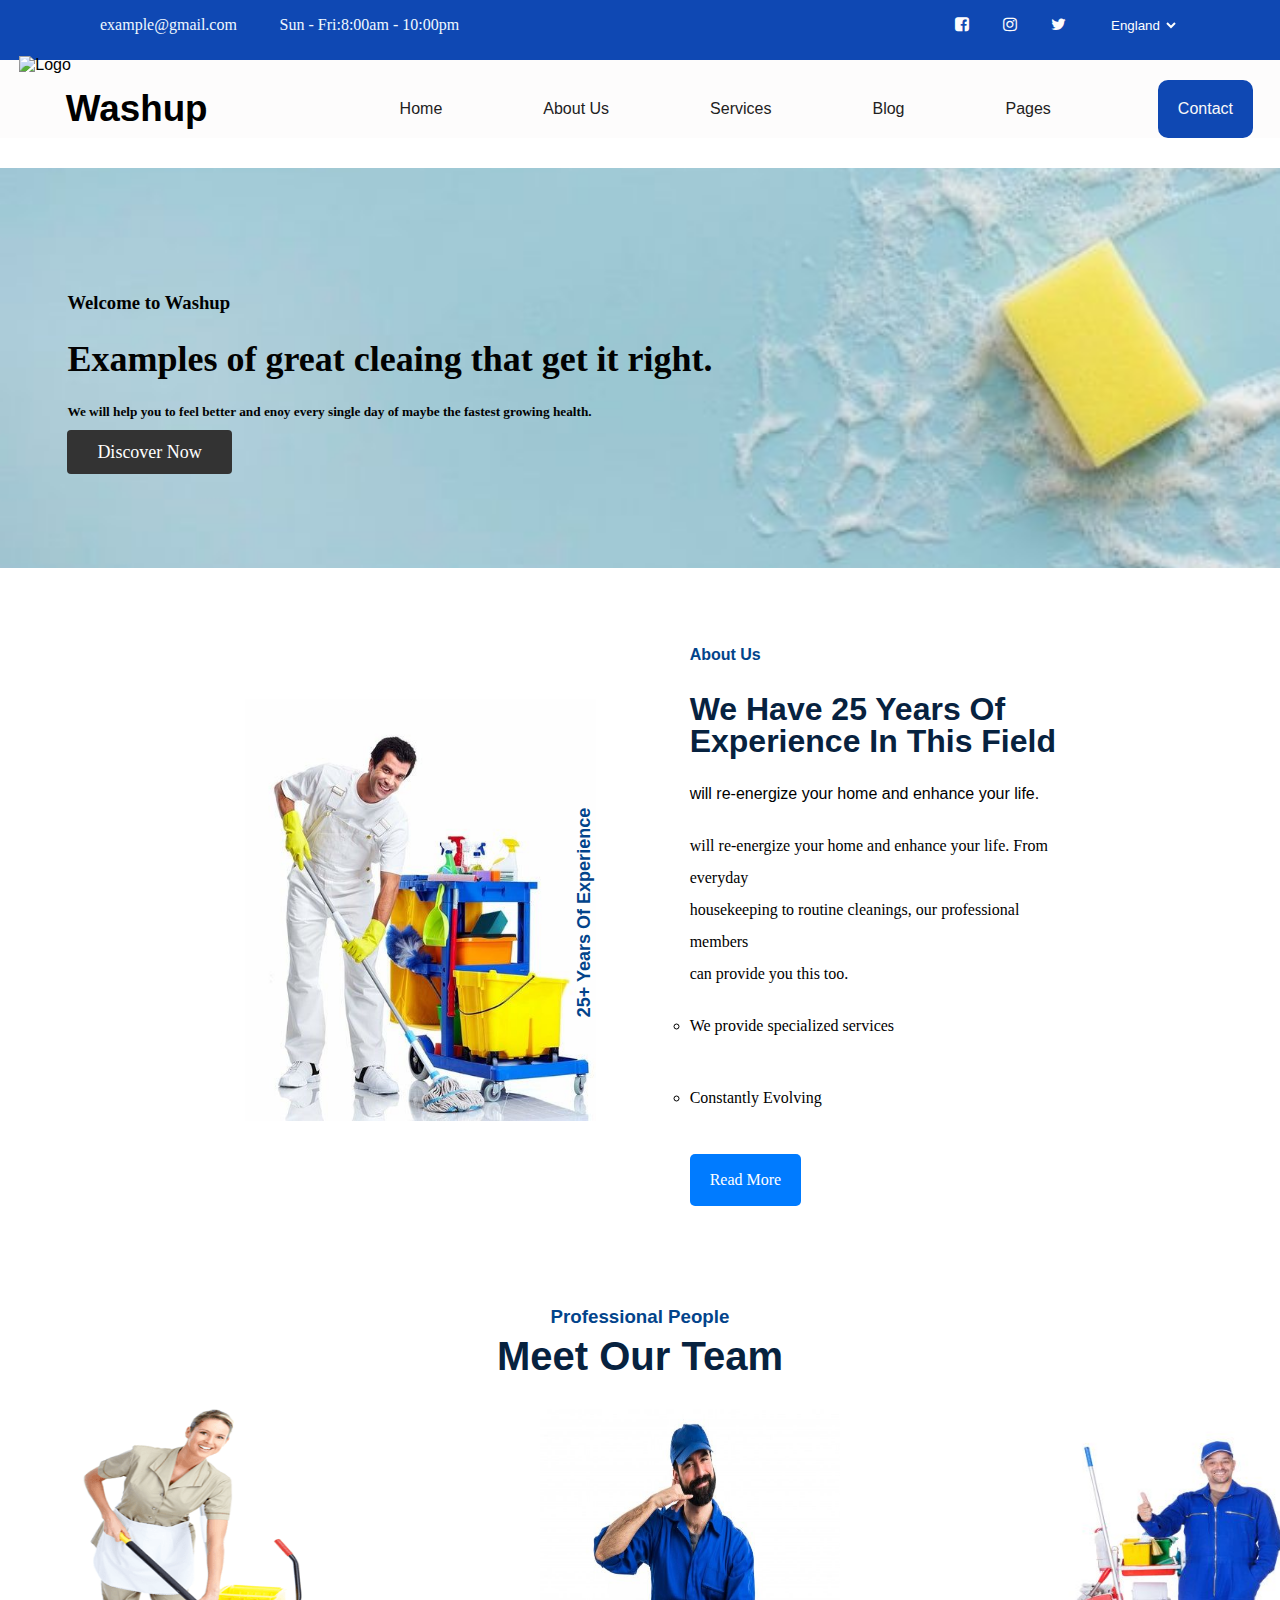
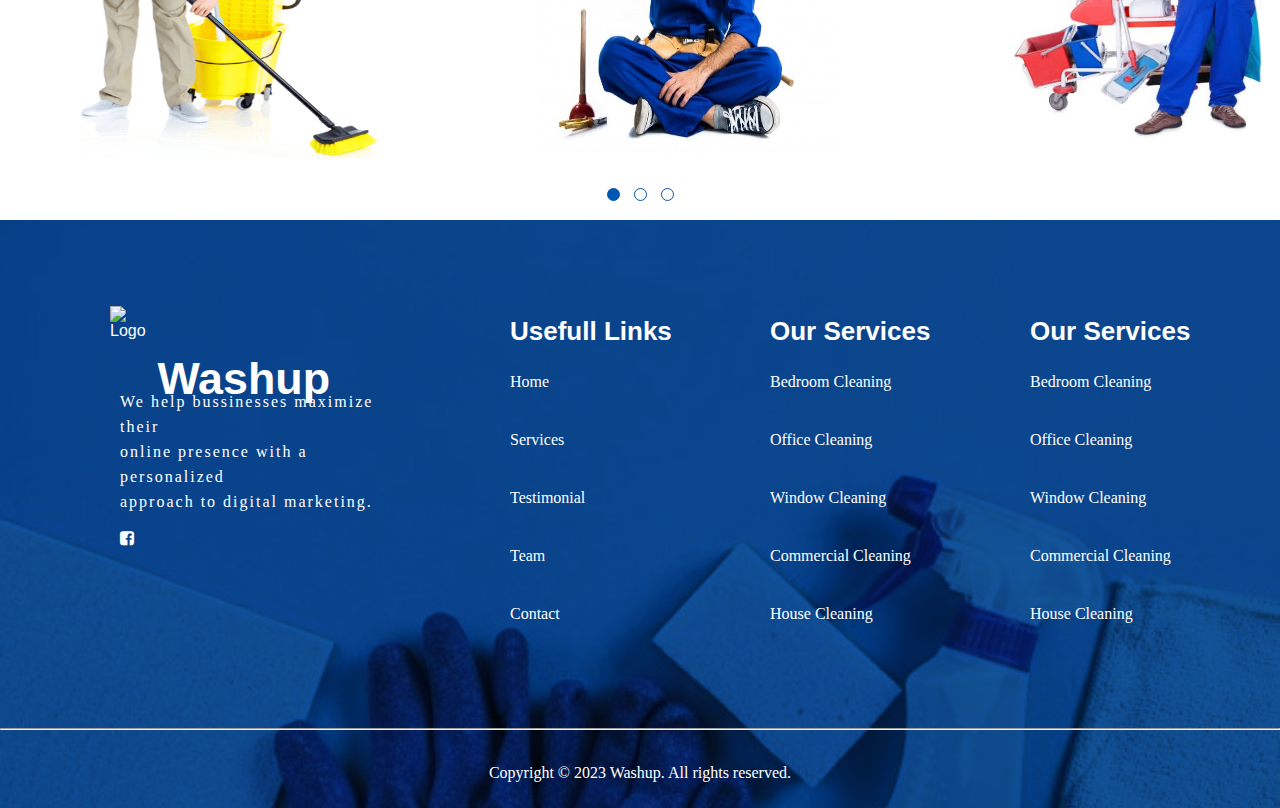
==== index.html @ b144d561 "Rename Webcure.html to index.html" ====
<!DOCTYPE html>
<html lang="en">
  <head>
    <meta charset="UTF-8" />
    <meta name="viewport" content="width=device-width, initial-scale=1.0" />
    <title>Webcure</title>
    <link rel="stylesheet" href="webcure.css" />
  </head> 
  <body>
    <header>
      <div class="top-section">
        <div class="left-section">
          <div class="info">
            <p id="email">Email</p>
            <p>Sun - Fri:8:00am - 10:00pm</p>
          </div>
        </div>
        <div class="right-section">
          <nav class="social-links">
            <a href="#" target="_blank">
              <i class="social-icon fa fa-facebook-square"aria-hidden></i>
            </a>
            <a href="#" target="_blank">
              <i class="social-icon fa fa-instagram" aria-hidden="true"></i>
            </a>
            <a href="#" target="_blank">
              <i class="social-icon fa fa-twitter" aria-hidden="true"></i>
            </a>
          </nav>
          <select id="location">
            <option value="option1">England</option>
            <option value="option2">India</option>
            <option value="option3">Russia</option>
            <option value="option4">Thailand</option>
            <option value="option5">Corsica</option>
          </select>
        </div>
      </div>
      <div class="bottom-section">
        <div class="bs00">
          <p id="bs0">
            <img src="d:\Practice\Webcure\Img\t8CloRoS1dYn42NDT9jky.png" alt="Logo" class="logo0">
            <h1><span class="word">Washup</span></h1>
          </p>
        </div>
        <nav class="main-navigation">
          <a href="#">Home</a>
          <a href="#about">About Us</a>
          <a href="#">Services</a>
          <a href="#">Blog</a>
          <a href="#">Pages</a>
          <!-- <a id="Contact" href="#">Contact</a> -->
        </nav>
        <a id="Contact" href="#">Contact</a>
      </div>
    </header>
    <!-- Content -->
    <div class="content">
      <div class="banner">
        <div class="banner-text">
          <h3>Welcome to Washup</h3>
          <h1>Examples of great cleaing that get it right.<h1>
          <h5>We will help you to feel better and enoy every single day of maybe the fastest growing health.</h5>
          <a href="#" class="discover-button">Discover Now</a>
        </div>
      </div>
    </div>
    <div class="about-us" id="about">
      <div class="about-image">
        <img src="Img\18 Companies That'll Do The Cleaning For You.jpg" alt="About Us Image">
      </div>
      <h4 id="vertical">25+ Years Of Experience</h4>
      <div class="about-content">
        <h4>About Us</h4>
        <h1>We Have 25 Years Of <br>Experience In This Field</h1>
        <p id="p1">will re-energize your home and enhance your life.</p>
        <p>will re-energize your home and enhance your life. From everyday <br>housekeeping to routine cleanings, our professional members <br> can provide you this too. </p>
        <ul style="list-style-type: circle;">
          <li>We provide specialized services</li>
          <li>Constantly Evolving</li>
        </ul>
        <a href="#" class="about-more-button">Read More</a>
      </div>
    </div> 
    <div class="professional-people">
      <h3 class="section-heading">Professional People</h3>
      <h3 class="team-heading">Meet Our Team</h3>
      <!-- <div class="team-members">
        <div class="team-member">
          <img src="Eco Carpet Cleaning Sydney (ecocarpetcleaningsyd) - Profile _ Pinterest.png" alt="Team Member 1">
        </div>
        <div class="team-member">
          <img src="Free Photo _ Plumber making phone gesture.jpg" alt="Team Member 2">
        </div>
        <div class="team-member">
          <img src="Top 10 customer satisfaction tips.jpg" alt="Team Member 3">
        </div>
      </div> -->
      
      
      <!-- Dot Slider -->
      
      <div class="slider-container">
        <div class="slide-container">
            <div class="slide">
              
                <div class="team-member">
                  <img src="Img\Eco Carpet Cleaning Sydney (ecocarpetcleaningsyd) - Profile _ Pinterest.png" alt="Team Member 1">
                </div>
                <div class="team-member">
                  <img src="Img\Free Photo _ Plumber making phone gesture.jpg" alt="Team Member 2">
                </div>
                <div class="team-member">
                  <img src="Img\Top 10 customer satisfaction tips.jpg" alt="Team Member 3">
                </div>
              
            </div>
            <div class="slide">
              
                <div class="team-member">
                  <img src="d:\Practice\Webcure\Img\5 Benefits Of Hiring A Professional Cleaning Service.jpg" alt="Team Member 1">
                </div>
                <div class="team-member">
                  <img src="d:\Practice\Webcure\Img\Professional Janitorial Service - The Montreal Office Cleaners.png" alt="Team Member 2">
                </div>
                <div class="team-member">
                  <img src="d:\Practice\Webcure\Img\Professional cleaners hire in East Sussex.jpg" alt="Team Member 3">
                </div>
              
            </div>
            <div class="slide">
              
                <div class="team-member">
                  <img src="d:\Practice\Webcure\Img\İstanbul.jpg" alt="Team Member 1">
                </div>
                <div class="team-member">
                  <img src="d:\Practice\Webcure\Img\Service de Nettoyage Usine et Entrepôt, entretien ménager.jpg" alt="Team Member 2">
                </div>
                <div class="team-member">
                  <img src="d:\Practice\Webcure\Img\Domestic cleaners.jpg" alt="Team Member 3">
                </div>
              
            </div>
        </div>
    </div>


    <!-- Dot container -->
    <div class="dot-container">
        <!-- Dots -->
        <span class="dot"></span>
        <span class="dot"></span>
        <span class="dot"></span>
    </div>
    
    
    
    
    
    
    <footer>
      <div class="fimage">
        <div class="footer-container">
          <div class="footer-section">
            <div class="fs00">
              <p id="fs0">
                <img src="d:\Practice\Webcure\Img\t8CloRoS1dYn42NDT9jky.png" alt="Logo" class="logo">
                <h1><span class="word">Washup</span></h1>
              </p>
            </div>
            <p id="fs">We help bussinesses maximize their <br>online presence with a personalized <br>approach to digital marketing.</p>
            <link rel="stylesheet" href="https://cdnjs.cloudflare.com/ajax/libs/font-awesome/4.7.0/css/font-awesome.min.css" >
            <a id="face"><i class="social-icon fa fa-facebook-square"aria-hidden></i></a>
          </div>
          <div class="footer-section2">
            <h3 class="foot-heading">Usefull Links</h3>
            <ul>
              <li><a href="#">Home</a></li>
              <li><a href="#">Services</a></li>
              <li><a href="#about">Testimonial</a></li>
              <li><a href="#about">Team</a></li>
              <li><a href="#">Contact</a></li>
            </ul>
          </div>
          <div class="footer-section3">
            <h3 class="foot-heading">Our Services</h3>
            <ul>
              <li><a href="#">Bedroom Cleaning</a></li>
              <li><a href="#">Office Cleaning</a></li>
              <li><a href="#about">Window Cleaning</a></li>
              <li><a href="#about">Commercial Cleaning</a></li>
              <li><a href="#">House Cleaning</a></li>
            </ul>  
          </div>
          <div class="footer-section4">
            <h3 class="foot-heading">Our Services</h3>
            <ul>
              <li><a href="#">Bedroom Cleaning</a></li>
              <li><a href="#">Office Cleaning</a></li>
              <li><a href="#about">Window Cleaning</a></li>
              <li><a href="#about">Commercial Cleaning</a></li>
              <li><a href="#">House Cleaning</a></li>
            </ul>  
          </div>
        </div>
        <hr>
        <div class="bottom-footer">
          <p>Copyright &copy; 2023 Washup. All rights reserved.</p>
        </div>
      </div>  
    </footer>
  </body>
  <script src="webcure.js"></script>
</html>
---- webcure.css ----
body{
  margin: 0px;
}
  header {
    background-color: #0f48b3;
    margin-bottom: auto;
  }
  
  .top-section {
    display: flex;
    justify-content: space-between;
    align-items: center;
    margin-bottom: 10px;
  }
  
  .left-section,
  .right-section {
    display: flex;
    align-items: center ;
    margin-right: 100px;
  }

  .info {
    display: grid;
    grid-template-columns: 1fr 1fr; /* Two equal columns */
    margin-left: 100px;
    color: aliceblue;
  }
  #email{
    margin-right: 6px; /* Adjust the spacing between the elements */
  }

  .social-links a {
    margin-right: 30px;
    text-decoration: none;
    color: #fdfcfc;
  }
  
  #location {
    margin-left: 10px;
    background-color: #0f48b3;
    color: #fff;
    border-color: #0f48b3;
  }
  
  .bottom-section {
    background-color: #fdfcfc;
    display: flex;
    justify-content: flex-end; 
  }

  .bs00{
    margin-right: 15%;
    margin-top: -20px;
    margin-bottom: -20px;
    display: flex;
    font-family: 'Franklin Gothic Medium', 'Arial Narrow', Arial, sans-serif;
  }

  .bs00 h1 {
    display: block;
    font-size: 2.3em;
    margin-block-start: 1.3em;
    margin-block-end: -0.33em;
    margin-inline-start: -5px;
    margin-inline-end: 0px;
    font-weight: bold;
}

.logo0{
  width: 90px;
  /* margin-left: -100px; */
}
  
  .main-navigation {
    margin-top: 40px;
    margin-right: 10px;
  }
  
  .main-navigation a {
    display: inline;
    text-decoration: none;
    color: #222121;
    margin-right: 97px;
    font-family: 'Franklin Gothic Medium', 'Arial Narrow', Arial, sans-serif;
  }

  #Contact {
    text-decoration: none;
    color: #faf8f8;
    margin-right: 27px;
    margin-top: 20px;
    font-family: 'Franklin Gothic Medium', 'Arial Narrow', Arial, sans-serif;
    border: 20px solid #0f48b3;
    background-color: #0f48b3;
    border-radius: 10px;
  }
  
  .main-navigation a:hover {
    text-decoration: underline;
  }

  .content {
    margin-top: 30px;
    text-align: center;
}

.banner {
    background-image: url("Img/Free Photo _ Top view cleaning sponge with copy space.jpg");
    background-position: center;
    background-repeat: no-repeat;
    background-size: cover;
    height: 400px;
    display: flex;
    align-items: center;
    justify-content: center;
}

.banner-text {
    text-align: left;
    color: #020202;
    margin-left: -500px;
}

.banner-text h1 {
    font-size: 36px;
    margin-bottom: 20px;
}

.banner-text p {
    font-size: 20px;
    margin-bottom: 30px;
}

.discover-button {
    padding: 12px 30px;
    background-color: #333;
    color: #fff;
    text-decoration: none;
    border-radius: 4px;
    font-size: 18px;
}

.discover-button:hover {
    background-color: #555;
}


.about-us {
    display: flex;
    align-items: center;
    margin-top: 50px;
    margin-right: 200px;
}

.about-us .about-image {
    flex: 1;
    padding-right: 20px;
}

.about-us .about-image img {
    max-width: 90%;
    height: auto;
    margin-left: 245px;
}

.about-us .about-content {
    flex: 1;
    line-height: 32px;
}

.about-content h4{
  color: #02448b;
  font-family: 'Franklin Gothic Medium', 'Arial Narrow', Arial, sans-serif;
}

.about-us #vertical{
  transform: rotateZ(270deg);
  margin-left: 70px;
  color: #02448b;
  font-family: 'Franklin Gothic Medium', 'Arial Narrow', Arial, sans-serif;
  font-size: large;
}

.about-content h1{
  color: #07223f;
  font-family: 'Franklin Gothic Medium', 'Arial Narrow', Arial, sans-serif;
}

.about-content #p1{
  font-family: 'Franklin Gothic Medium', 'Arial Narrow', Arial, sans-serif;
}

.about-content p{
  font-family: auto;
}

.about-us h2 {
    font-size: 24px;
    margin-bottom: 10px;
}

.about-us p {
    margin-bottom: 20px;
}

.about-us .about-more-button {
    display: inline-block;
    padding: 10px 20px;
    background-color: #007bff;
    color: #fff;
    text-decoration: none;
    border-radius: 5px;
    transition: background-color 0.3s ease;
}

.about-us .about-more-button:hover {
    background-color: #0056b3;
}

  .professional-people {
    text-align: center;
    margin-top: 50px;
    margin-bottom: 50px;
}

.section-heading {
  color: #02448b;
  font-family: 'Franklin Gothic Medium', 'Arial Narrow', Arial, sans-serif;
  margin-top: 100px;
}

.team-heading {
  color: #07223f;
  font-family: 'Franklin Gothic Medium', 'Arial Narrow', Arial, sans-serif;
  font-size: 40px;
  font-weight: bold;
  margin-top: -13px;
  margin-bottom: 30px;
}

.team-members {
    display: flex;
    justify-content: center;
    align-items: center;
    margin-bottom: 30px;
}

.team-member {
    margin: 0px 80px;
}

.team-member img {
    max-width:300px;
    height :300px;
    height: 350px;
}





  /* Dot Slider */

  .slider-container {
    width: 1300px;
    position: relative;
    overflow: hidden;
}

/* Style for the slide container to display slides horizontally */
.slide-container {
    display: flex;
    transition: transform 0.8s ease-in-out;
}

/* Style for individual slides */
.slide {
  width: 300px; /* Adjust the width of each slide as needed */
  flex-shrink: 0;
  margin-left: 50px;
  display: contents;
}

/* Style for the images within a slide */
.slide img {
  width: 400px; /* Ensure images fill the slide container */
  
}

/* Style for the dots container */
.dot-container {
    text-align: center;
    margin-top: 10px;
}

/* Style for individual dots */
.dot {
    display: inline-block;
    width: 11px;
    height: 11px;
    border: 1px solid;
    border-color: #0056b3;
    background-color: #fdfdfd;
    border-radius: 10px;
    margin: 15px 5px;
    cursor: pointer;
}

/* Active dot style */
.active {
    background-color: #0056b3;
}





footer {
    color: #fff;
    margin-bottom: -50px;
    background-image: url("Img/Premium Photo _ High angle view of spray bottle, gloves and sponge on blue background.jpg"); 
    background-position: center;
    background-repeat: no-repeat;
    background-size: cover;
    background-color: #092a4d;
    background-blend-mode: overlay;
    /* position: relative; */
  }
  
  .footer-container {
    max-width: 960px;
    display: flex;
    margin-left: 190px;
    height: 500px;
  }
  
  .footer-section {
    margin-top: 70px;
    flex: 1 1 300px;
    margin-right: 180px;
    margin-left: -80px;
    text-align: left;
  }

  .fs00{
    display: flex;
    font-family: 'Franklin Gothic Medium', 'Arial Narrow', Arial, sans-serif;
  }

  .fs00 h1 {
    display: block;
    font-size: 2.8em;
    margin-block-start: 1.4em;
    margin-block-end: -0.33em;
    margin-inline-start: -10px;
    margin-inline-end: 0px;
    font-weight: bold;
}

  .logo {
    width: 120px;
    margin-right: 10px; 
  } 


  .footer-section #fs{
    margin: 16px 0px;
    display: flex;
    margin-block-start: 0em;
    margin-block-end: 1em;
    margin-inline-start: 10px;
    margin-inline-end: -65px;
    line-height: 25px;
    letter-spacing: 2px;
  }

  .footer-section #face{
    margin-left: 10px;
  }

  .footer-section2 {
    margin-top: 70px;
    flex: 1 1 300px;
    margin-right: 40px;
    text-align: left;
  }
  
  .footer-section3 {
    margin-top: 70px;
    flex: 1 1 300px;
    margin-right: 40px;
    text-align: left;
  }

  .footer-section4 {
    margin-top: 70px;
    flex: 1 1 300px;
    margin-right: -100px;
    text-align: left;
  }

  .foot-heading{
    font-family: 'Franklin Gothic Medium', 'Arial Narrow', Arial, sans-serif;
    font-size: 26px;
  }
  
  ul {
    list-style-type: none;
    padding: 0;
    margin: 0;
  }
  
  ul li {
    margin-bottom: 40px;
  }
  
  ul li a {
    color: #fff;
    text-decoration: none;
  }
  
  .bottom-footer {
    /* background-color: #313fb8; */
    padding: 10px 0;
    text-align: center;
  }
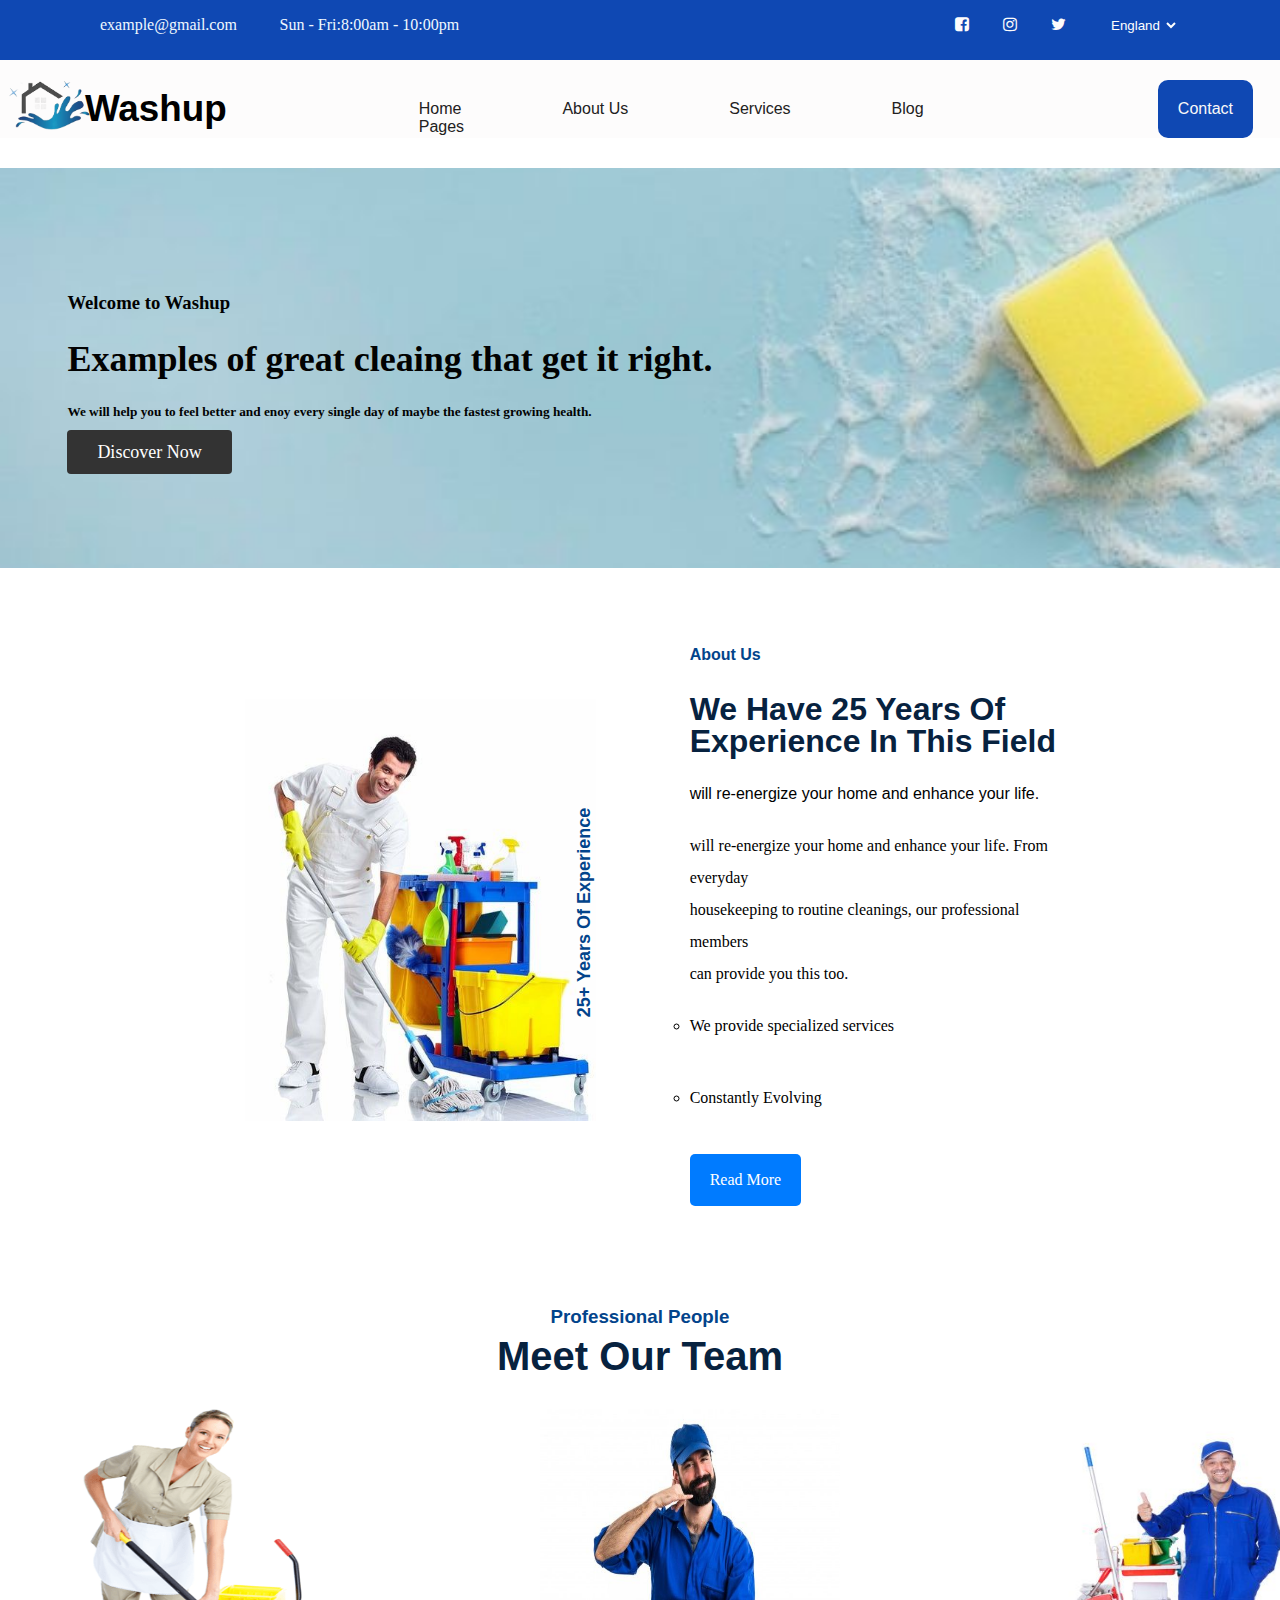
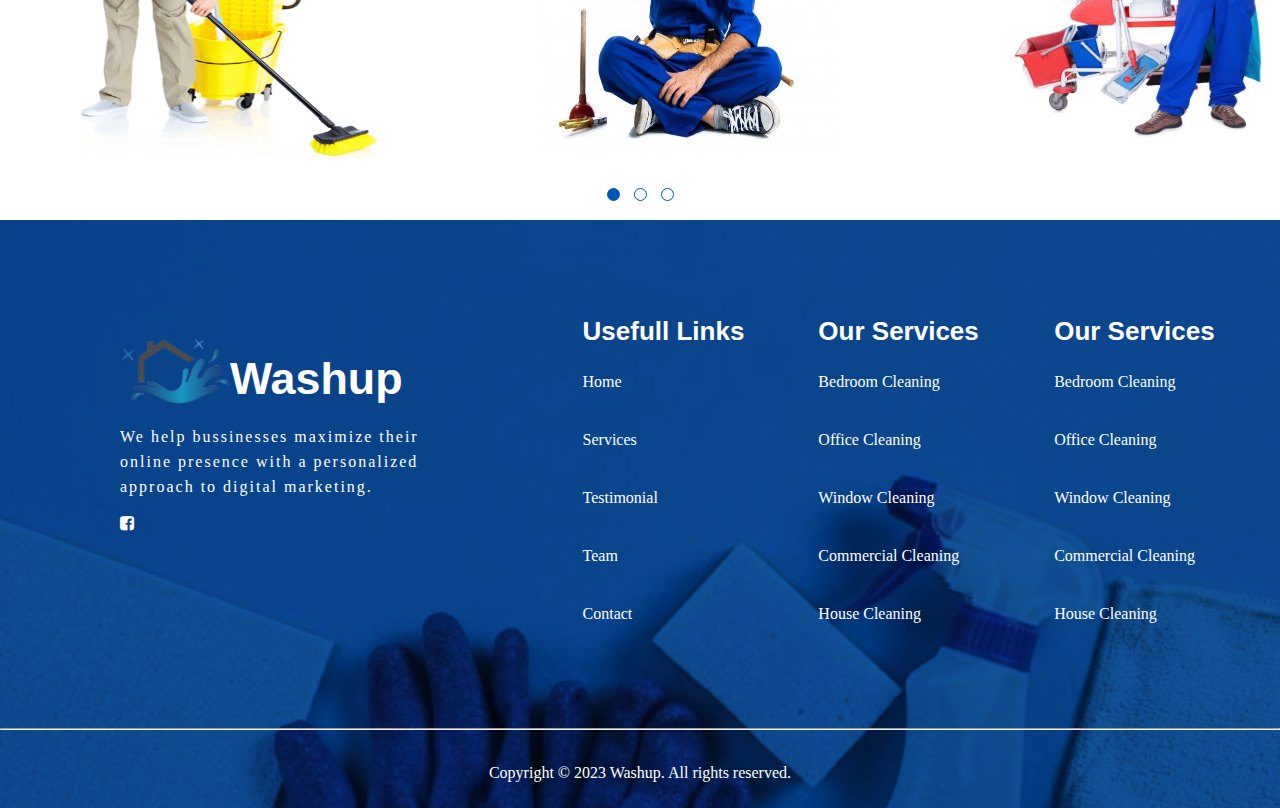
==== commit 202d78c8: "modified index.html" ====
--- a/index.html
+++ b/index.html
@@ -3,7 +3,7 @@
   <head>
     <meta charset="UTF-8" />
     <meta name="viewport" content="width=device-width, initial-scale=1.0" />
-    <title>Webcure</title>
+    <title>index</title>
     <link rel="stylesheet" href="webcure.css" />
   </head> 
   <body>
@@ -39,7 +39,7 @@
       <div class="bottom-section">
         <div class="bs00">
           <p id="bs0">
-            <img src="d:\Practice\Webcure\Img\t8CloRoS1dYn42NDT9jky.png" alt="Logo" class="logo0">
+            <img src="Img\t8CloRoS1dYn42NDT9jky.png" alt="Logo" class="logo0">
             <h1><span class="word">Washup</span></h1>
           </p>
         </div>
@@ -118,26 +118,26 @@
             <div class="slide">
               
                 <div class="team-member">
-                  <img src="d:\Practice\Webcure\Img\5 Benefits Of Hiring A Professional Cleaning Service.jpg" alt="Team Member 1">
-                </div>
-                <div class="team-member">
-                  <img src="d:\Practice\Webcure\Img\Professional Janitorial Service - The Montreal Office Cleaners.png" alt="Team Member 2">
-                </div>
-                <div class="team-member">
-                  <img src="d:\Practice\Webcure\Img\Professional cleaners hire in East Sussex.jpg" alt="Team Member 3">
+                  <img src="Img\5 Benefits Of Hiring A Professional Cleaning Service.jpg" alt="Team Member 1">
+                </div>
+                <div class="team-member">
+                  <img src="Img\Professional Janitorial Service - The Montreal Office Cleaners.png" alt="Team Member 2">
+                </div>
+                <div class="team-member">
+                  <img src="Img\Professional cleaners hire in East Sussex.jpg" alt="Team Member 3">
                 </div>
               
             </div>
             <div class="slide">
               
                 <div class="team-member">
-                  <img src="d:\Practice\Webcure\Img\İstanbul.jpg" alt="Team Member 1">
-                </div>
-                <div class="team-member">
-                  <img src="d:\Practice\Webcure\Img\Service de Nettoyage Usine et Entrepôt, entretien ménager.jpg" alt="Team Member 2">
-                </div>
-                <div class="team-member">
-                  <img src="d:\Practice\Webcure\Img\Domestic cleaners.jpg" alt="Team Member 3">
+                  <img src="Img\İstanbul.jpg" alt="Team Member 1">
+                </div>
+                <div class="team-member">
+                  <img src="Img\Service de Nettoyage Usine et Entrepôt, entretien ménager.jpg" alt="Team Member 2">
+                </div>
+                <div class="team-member">
+                  <img src="Img\Domestic cleaners.jpg" alt="Team Member 3">
                 </div>
               
             </div>
@@ -164,7 +164,7 @@
           <div class="footer-section">
             <div class="fs00">
               <p id="fs0">
-                <img src="d:\Practice\Webcure\Img\t8CloRoS1dYn42NDT9jky.png" alt="Logo" class="logo">
+                <img src="Img\t8CloRoS1dYn42NDT9jky.png" alt="Logo" class="logo">
                 <h1><span class="word">Washup</span></h1>
               </p>
             </div>
